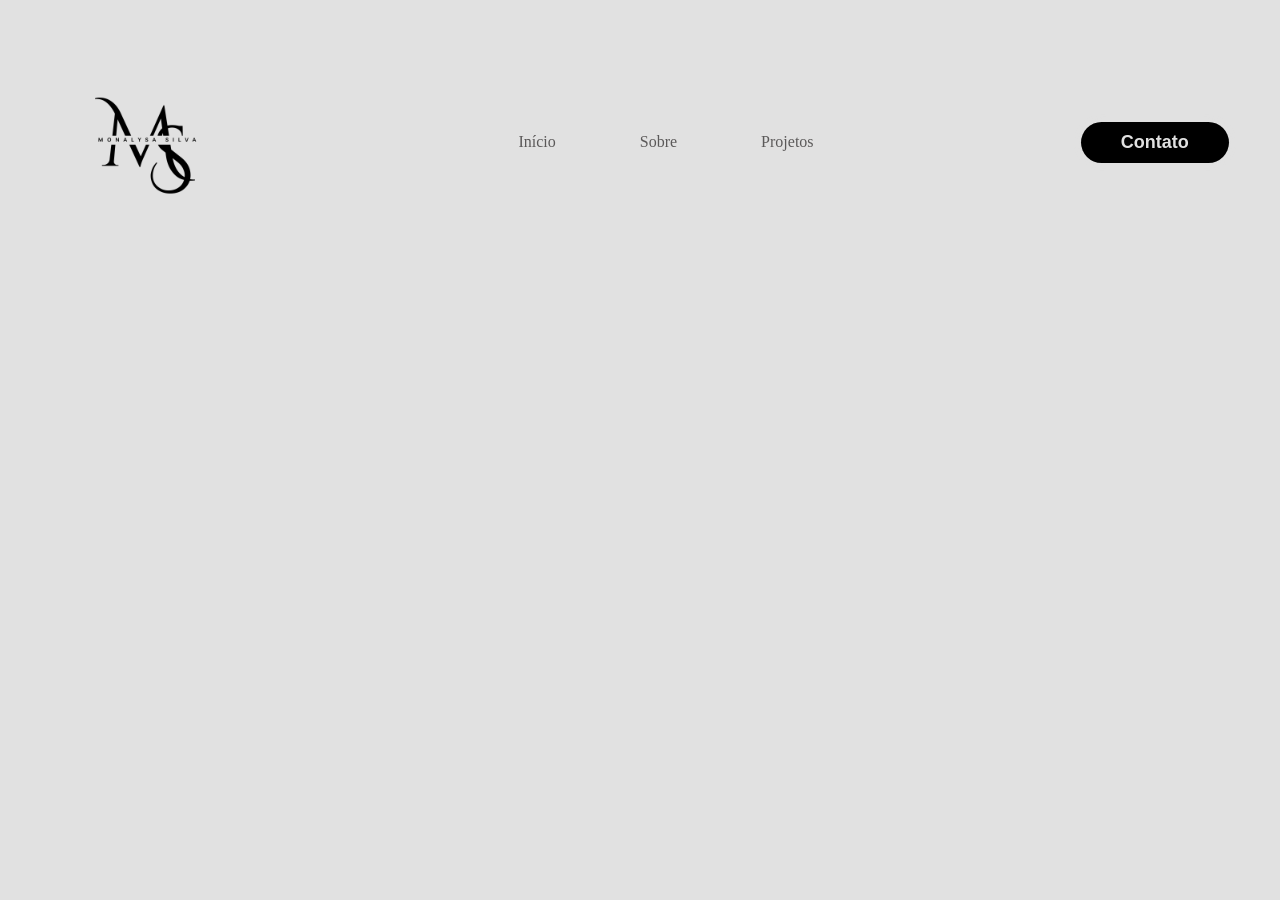
==== index .html @ fd90261c "Primeiro commit" ====
<!DOCTYPE html>
<html lang="pt-br">
<head>
    <meta charset="UTF-8">
    <meta name="viewport" content="width=device-width, initial-scale=1.0">
    <!--GOOGLE FONTS-->
    <link rel="preconnect" href="https://fonts.googleapis.com">
<link rel="preconnect" href="https://fonts.gstatic.com" crossorigin>
<link href="https://fonts.googleapis.com/css2?family=Poppins:ital,wght@0,100;0,200;0,300;0,400;0,500;0,600;0,700;0,800;0,900;1,100;1,200;1,300;1,400;1,500;1,600;1,700;1,800;1,900&display=swap" rel="stylesheet">
    <!--FIM GOOGLE FONTS-->
    <link rel="stylesheet" href="style.css">
    <title>Portfólio</title>
</head>
<body>
    <header>
        <div class="interface">
            <div class="logo">
                <a href="">
                    <img src="imagens/logo.png" alt="logo" width="200" height="200">
                </a>
            </div> <!logo>
            <nav class="menu-desktop">
                <ul>
                    <li><a href="">Início</a></li>
                    <li><a href="">Sobre</a></li>
                    <li><a href="">Projetos</a></li>
                </ul>
            </nav>
            <div class="contato">
                <a href="">
                    <button id="botão">Contato</button>
                </a>
            </div>
        </div> <!interface>
    </header>

    <main>
        <section class="topo-do-site">
            <div class="interface">

            </div><!--interface-->
        </section><!--topo-do-site-->
    </main>
</body>
</html>
---- style.css ----
/* ESTILO GERAL */
*{
    margin: 0;
    padding: 0;
    box-sizing: border-box;
    .poppins-thin {
  font-family: "Poppins", sans-serif;
  font-weight: 100;
  font-style: normal;
}

.poppins-extralight {
  font-family: "Poppins", sans-serif;
  font-weight: 200;
  font-style: normal;
}

.poppins-light {
  font-family: "Poppins", sans-serif;
  font-weight: 300;
  font-style: normal;
}

.poppins-regular {
  font-family: "Poppins", sans-serif;
  font-weight: 400;
  font-style: normal;
}

.poppins-medium {
  font-family: "Poppins", sans-serif;
  font-weight: 500;
  font-style: normal;
}

.poppins-semibold {
  font-family: "Poppins", sans-serif;
  font-weight: 600;
  font-style: normal;
}

.poppins-bold {
  font-family: "Poppins", sans-serif;
  font-weight: 700;
  font-style: normal;
}

.poppins-extrabold {
  font-family: "Poppins", sans-serif;
  font-weight: 800;
  font-style: normal;
}

.poppins-black {
  font-family: "Poppins", sans-serif;
  font-weight: 900;
  font-style: normal;
}

.poppins-thin-italic {
  font-family: "Poppins", sans-serif;
  font-weight: 100;
  font-style: italic;
}

.poppins-extralight-italic {
  font-family: "Poppins", sans-serif;
  font-weight: 200;
  font-style: italic;
}

.poppins-light-italic {
  font-family: "Poppins", sans-serif;
  font-weight: 300;
  font-style: italic;
}

.poppins-regular-italic {
  font-family: "Poppins", sans-serif;
  font-weight: 400;
  font-style: italic;
}

.poppins-medium-italic {
  font-family: "Poppins", sans-serif;
  font-weight: 500;
  font-style: italic;
}

.poppins-semibold-italic {
  font-family: "Poppins", sans-serif;
  font-weight: 600;
  font-style: italic;
}

.poppins-bold-italic {
  font-family: "Poppins", sans-serif;
  font-weight: 700;
  font-style: italic;
}

.poppins-extrabold-italic {
  font-family: "Poppins", sans-serif;
  font-weight: 800;
  font-style: italic;
}

.poppins-black-italic {
  font-family: "Poppins", sans-serif;
  font-weight: 900;
  font-style: italic;
}

}

body{
    background-color: #e1e1e1;
    height: 100vh;
}

.interface{
    max-width: 1280px;
    margin: 0 auto;
}

/* ESTILO DO CABEÇALHO */
header{
    padding: 40px 4%;
}

header > .interface{
    display: flex;
    align-items: center;
    justify-content: space-between;
}

header a{
    color: #5b5959;
    text-decoration: none;
}

header a:hover{
    color: #000000;
    transform: scale(1.05);
    display: inline-block;
    transition: .2s;
}

header nav ul{
    list-style-type: none;

}

header nav ul li{
    display: inline-block;
    padding: 0 40px;
}

header .contato button{
    padding: 10px 40px;
    font-size: 18px;
    font-weight: 550;
    background-color: #000000;
    border: 0;
    border-radius: 30px;
    cursor: pointer;
}

header .contato button{
    box-shadow: 0px 0px 8px;
}

#botão{
  color: #e1e1e1;
}
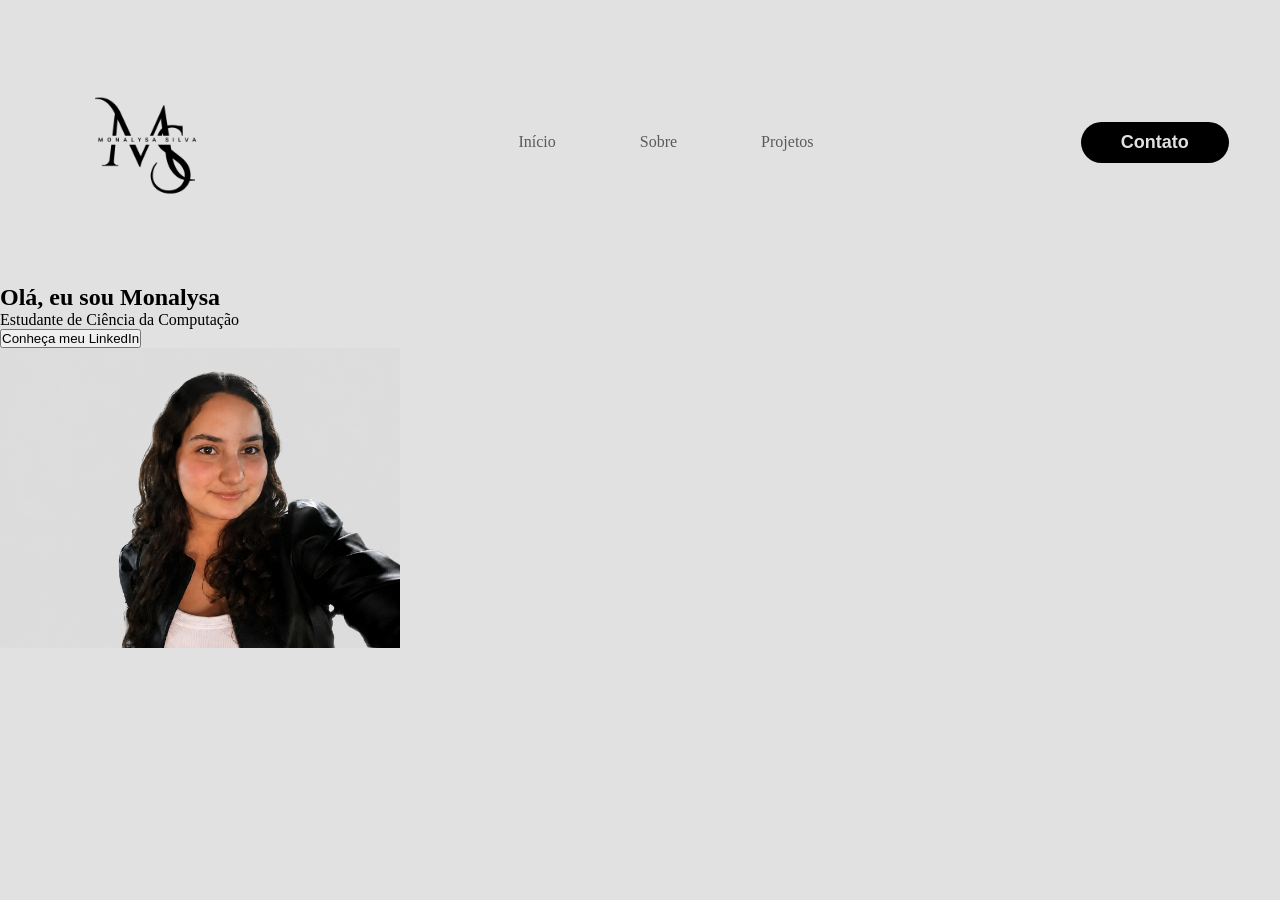
==== commit 025c5a48: "Adição da minha imagem, texto do início e botão LinkedIn" ====
--- a/index .html
+++ b/index .html
@@ -37,7 +37,22 @@
     <main>
         <section class="topo-do-site">
             <div class="interface">
+                <div class="flex">
+                    <div class="txt-topo-site">
+                        <h1>Olá, eu sou Monalysa</h1>
+                        <p>Estudante de Ciência da Computação</p>
 
+                        <div class="contato">
+                            <a>
+                                <button>Conheça meu LinkedIn</button>
+                            </a>
+                        </div>
+                    </div><!--txt-topo-site-->
+
+                    <div class="img-topo-site">
+                        <img src="imagens/foto.png" alt="Foto minha" width="400" height="300">
+                    </div><!--img-topo-site-->
+                </div><!--flex-->
             </div><!--interface-->
         </section><!--topo-do-site-->
     </main>
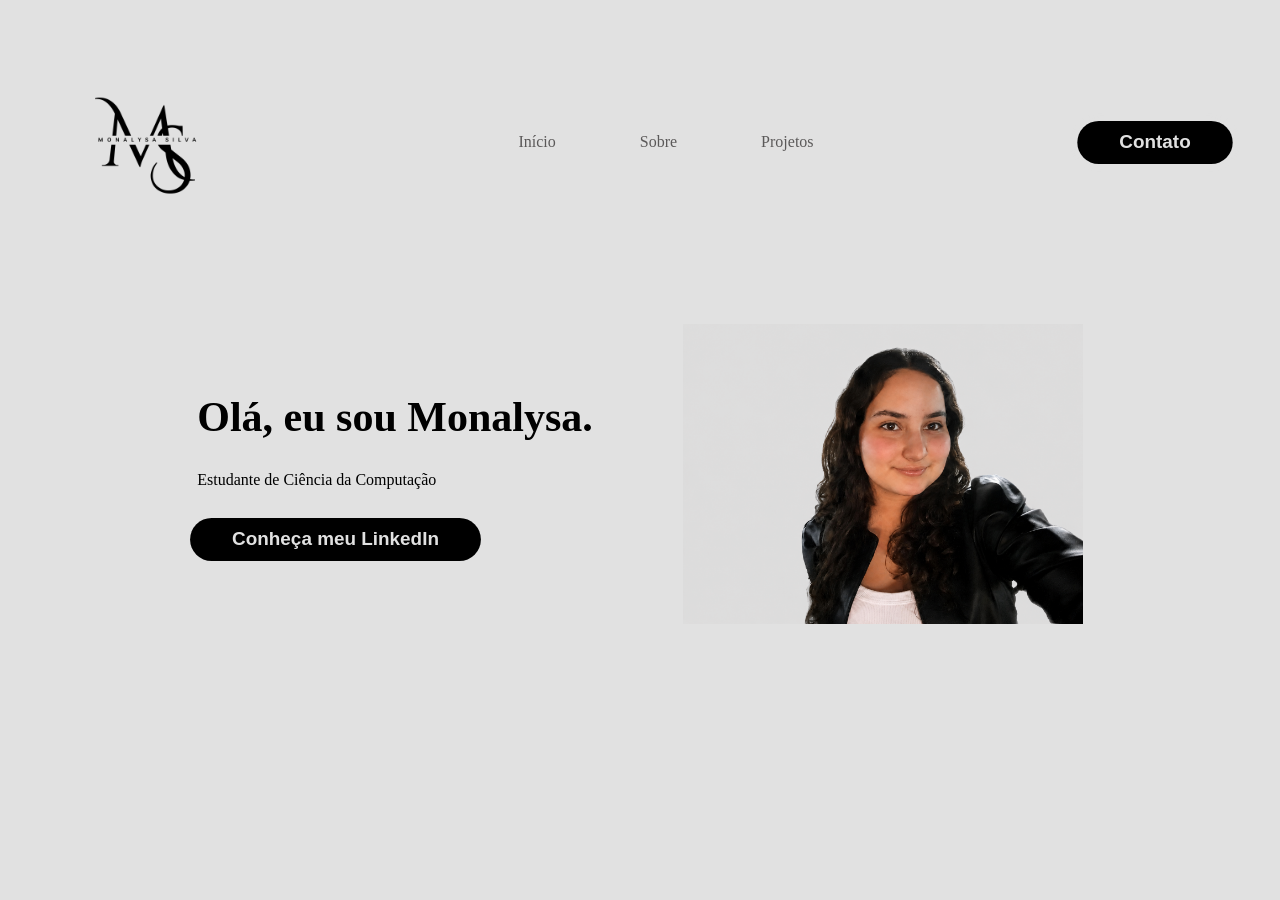
==== commit aa0ec86c: "Estilização do texto do início e do botão do LinkedIn" ====
--- a/index .html
+++ b/index .html
@@ -18,7 +18,7 @@
                 <a href="">
                     <img src="imagens/logo.png" alt="logo" width="200" height="200">
                 </a>
-            </div> <!logo>
+            </div> <!--logo-->
             <nav class="menu-desktop">
                 <ul>
                     <li><a href="">Início</a></li>
@@ -28,7 +28,7 @@
             </nav>
             <div class="contato">
                 <a href="">
-                    <button id="botão">Contato</button>
+                    <button class="botão">Contato</button>
                 </a>
             </div>
         </div> <!interface>
@@ -39,12 +39,12 @@
             <div class="interface">
                 <div class="flex">
                     <div class="txt-topo-site">
-                        <h1>Olá, eu sou Monalysa</h1>
+                        <h1>Olá, eu sou Monalysa.</h1>
                         <p>Estudante de Ciência da Computação</p>
 
                         <div class="contato">
                             <a>
-                                <button>Conheça meu LinkedIn</button>
+                                <button class="botão">Conheça meu LinkedIn</button>
                             </a>
                         </div>
                     </div><!--txt-topo-site-->
--- a/style.css
+++ b/style.css
@@ -9,155 +9,17 @@
   font-weight: 100;
   font-style: normal;
 }
-
-.poppins-extralight {
-  font-family: "Poppins", sans-serif;
-  font-weight: 200;
-  font-style: normal;
-}
-
-.poppins-light {
-  font-family: "Poppins", sans-serif;
-  font-weight: 300;
-  font-style: normal;
-}
-
-.poppins-regular {
-  font-family: "Poppins", sans-serif;
-  font-weight: 400;
-  font-style: normal;
-}
-
-.poppins-medium {
-  font-family: "Poppins", sans-serif;
-  font-weight: 500;
-  font-style: normal;
-}
-
-.poppins-semibold {
-  font-family: "Poppins", sans-serif;
-  font-weight: 600;
-  font-style: normal;
-}
-
-.poppins-bold {
-  font-family: "Poppins", sans-serif;
-  font-weight: 700;
-  font-style: normal;
-}
-
-.poppins-extrabold {
-  font-family: "Poppins", sans-serif;
-  font-weight: 800;
-  font-style: normal;
-}
-
-.poppins-black {
-  font-family: "Poppins", sans-serif;
-  font-weight: 900;
-  font-style: normal;
-}
-
-.poppins-thin-italic {
-  font-family: "Poppins", sans-serif;
-  font-weight: 100;
-  font-style: italic;
-}
-
-.poppins-extralight-italic {
-  font-family: "Poppins", sans-serif;
-  font-weight: 200;
-  font-style: italic;
-}
-
-.poppins-light-italic {
-  font-family: "Poppins", sans-serif;
-  font-weight: 300;
-  font-style: italic;
-}
-
-.poppins-regular-italic {
-  font-family: "Poppins", sans-serif;
-  font-weight: 400;
-  font-style: italic;
-}
-
-.poppins-medium-italic {
-  font-family: "Poppins", sans-serif;
-  font-weight: 500;
-  font-style: italic;
-}
-
-.poppins-semibold-italic {
-  font-family: "Poppins", sans-serif;
-  font-weight: 600;
-  font-style: italic;
-}
-
-.poppins-bold-italic {
-  font-family: "Poppins", sans-serif;
-  font-weight: 700;
-  font-style: italic;
-}
-
-.poppins-extrabold-italic {
-  font-family: "Poppins", sans-serif;
-  font-weight: 800;
-  font-style: italic;
-}
-
-.poppins-black-italic {
-  font-family: "Poppins", sans-serif;
-  font-weight: 900;
-  font-style: italic;
-}
-
-}
-
-body{
-    background-color: #e1e1e1;
-    height: 100vh;
-}
-
-.interface{
-    max-width: 1280px;
-    margin: 0 auto;
-}
-
-/* ESTILO DO CABEÇALHO */
-header{
-    padding: 40px 4%;
-}
-
-header > .interface{
-    display: flex;
-    align-items: center;
-    justify-content: space-between;
-}
-
-header a{
-    color: #5b5959;
-    text-decoration: none;
-}
-
-header a:hover{
-    color: #000000;
-    transform: scale(1.05);
-    display: inline-block;
-    transition: .2s;
-}
-
-header nav ul{
-    list-style-type: none;
-
-}
-
-header nav ul li{
-    display: inline-block;
-    padding: 0 40px;
-}
-
-header .contato button{
+}
+
+.botão{
+  color: #e1e1e1;
+}
+
+.flex{
+  display: flex;
+}
+
+.contato button{
     padding: 10px 40px;
     font-size: 18px;
     font-weight: 550;
@@ -165,12 +27,185 @@
     border: 0;
     border-radius: 30px;
     cursor: pointer;
+    transition: .2s;
+}
+
+a:hover{
+    color: #000000;
+    transform: scale(1.05);
+    display: inline-block;
+    transition: .2s;
+
+.poppins-extralight {
+  font-family: "Poppins", sans-serif;
+  font-weight: 200;
+  font-style: normal;
+}
+
+.poppins-light {
+  font-family: "Poppins", sans-serif;
+  font-weight: 300;
+  font-style: normal;
+}
+
+.poppins-regular {
+  font-family: "Poppins", sans-serif;
+  font-weight: 400;
+  font-style: normal;
+}
+
+.poppins-medium {
+  font-family: "Poppins", sans-serif;
+  font-weight: 500;
+  font-style: normal;
+}
+
+.poppins-semibold {
+  font-family: "Poppins", sans-serif;
+  font-weight: 600;
+  font-style: normal;
+}
+
+.poppins-bold {
+  font-family: "Poppins", sans-serif;
+  font-weight: 700;
+  font-style: normal;
+}
+
+.poppins-extrabold {
+  font-family: "Poppins", sans-serif;
+  font-weight: 800;
+  font-style: normal;
+}
+
+.poppins-black {
+  font-family: "Poppins", sans-serif;
+  font-weight: 900;
+  font-style: normal;
+}
+
+.poppins-thin-italic {
+  font-family: "Poppins", sans-serif;
+  font-weight: 100;
+  font-style: italic;
+}
+
+.poppins-extralight-italic {
+  font-family: "Poppins", sans-serif;
+  font-weight: 200;
+  font-style: italic;
+}
+
+.poppins-light-italic {
+  font-family: "Poppins", sans-serif;
+  font-weight: 300;
+  font-style: italic;
+}
+
+.poppins-regular-italic {
+  font-family: "Poppins", sans-serif;
+  font-weight: 400;
+  font-style: italic;
+}
+
+.poppins-medium-italic {
+  font-family: "Poppins", sans-serif;
+  font-weight: 500;
+  font-style: italic;
+}
+
+.poppins-semibold-italic {
+  font-family: "Poppins", sans-serif;
+  font-weight: 600;
+  font-style: italic;
+}
+
+.poppins-bold-italic {
+  font-family: "Poppins", sans-serif;
+  font-weight: 700;
+  font-style: italic;
+}
+
+.poppins-extrabold-italic {
+  font-family: "Poppins", sans-serif;
+  font-weight: 800;
+  font-style: italic;
+}
+
+.poppins-black-italic {
+  font-family: "Poppins", sans-serif;
+  font-weight: 900;
+  font-style: italic;
+}
+
+}
+
+body{
+    background-color: #e1e1e1;
+    height: 100vh;
+}
+
+.interface{
+    max-width: 1280px;
+    margin: 0 auto;
+}
+
+/* ESTILO DO CABEÇALHO */
+header{
+    padding: 40px 4%;
+}
+
+header > .interface{
+    display: flex;
+    align-items: center;
+    justify-content: space-between;
+}
+
+header a{
+    color: #5b5959;
+    text-decoration: none;
+}
+
+a:hover{
+    color: #000000;
+    transform: scale(1.05);
+    display: inline-block;
+    transition: .2s;
+}
+
+header nav ul{
+    list-style-type: none;
+
+}
+
+header nav ul li{
+    display: inline-block;
+    padding: 0 40px;
 }
 
 header .contato button{
     box-shadow: 0px 0px 8px;
 }
 
-#botão{
-  color: #e1e1e1;
+/* ESTILO DO TOPO DO SITE */
+section.topo-do-site{
+  padding: 40px 4%;
+}
+
+section.topo-do-site .flex{
+  align-items: center;
+  justify-content: center;
+  gap: 90px;
+}
+
+.topo-do-site .txt-topo-site h1{
+  font-size: 42px;
+}
+
+.topo-do-site .txt-topo-site p{
+  margin: 30px 0;
+}
+
+.contato button{
+  transform: scale(1.05);
 }
